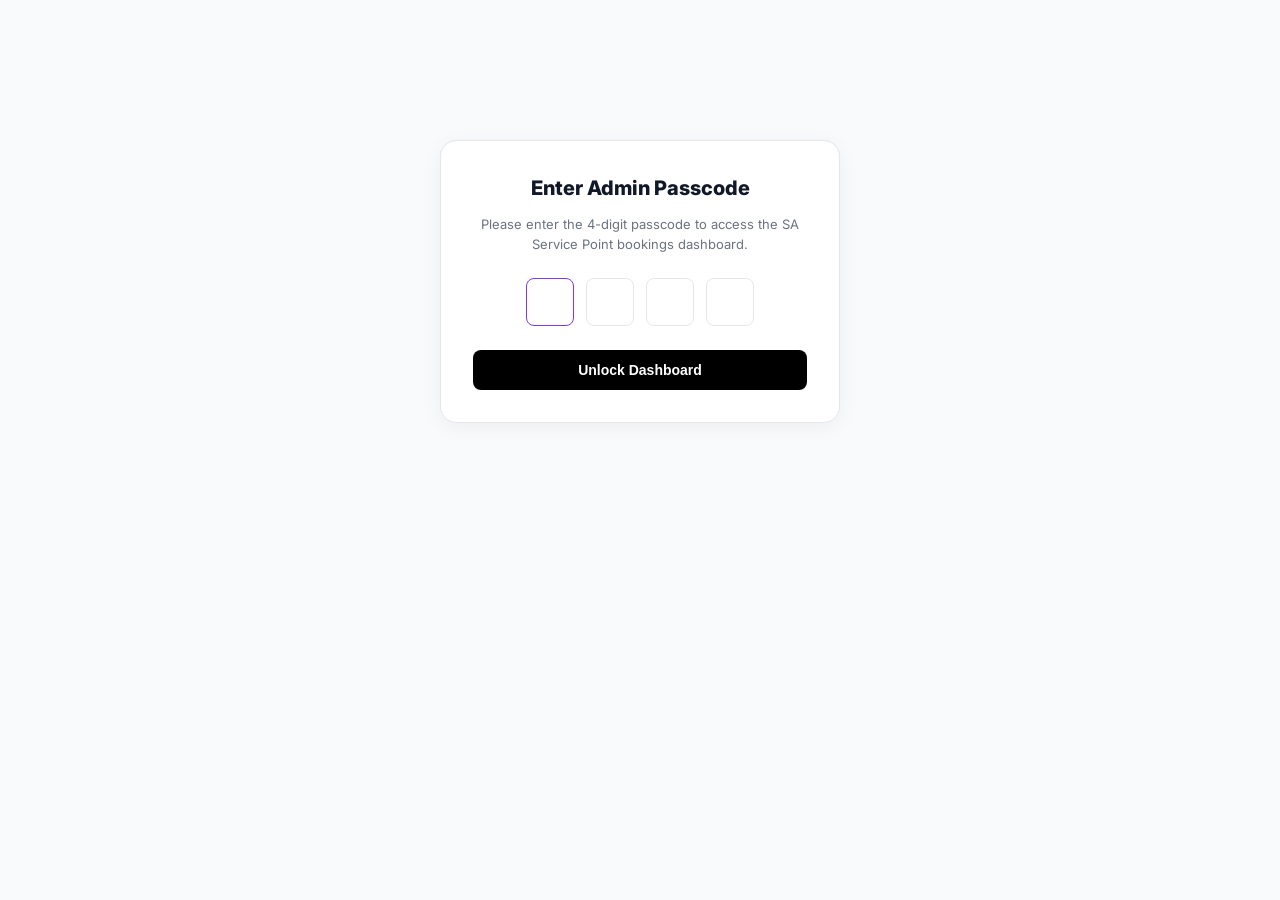
==== admin.html @ 6e25d8db "Full update: Urban Company desktop & mobile hero layout, isometric tank logo, vertical timeline step" ====
<!DOCTYPE html>
<html lang="en">
<head>
    <meta charset="UTF-8">
    <meta name="viewport" content="width=device-width, initial-scale=1.0">
    <title>SA Service Point - Admin Dashboard</title>
    <link href="https://fonts.googleapis.com/css2?family=Inter:wght@400;600;700;800&display=swap" rel="stylesheet">
    <style>
      :root {
        --primary: #000000;
        --accent: #7c3aed;
        --bg: #f9fafb;
        --card: #ffffff;
        --border: #e5e7eb;
        --text: #111827;
        --muted: #6b7280;
      }
      * { box-sizing: border-box; margin: 0; padding: 0; }
      body {
        font-family: 'Inter', sans-serif;
        background: var(--bg);
        color: var(--text);
        line-height: 1.5;
        padding: 40px 20px;
      }
      .container {
        max-width: 1000px;
        margin: 0 auto;
      }
      .header-row {
        display: flex;
        justify-content: space-between;
        align-items: center;
        margin-bottom: 32px;
        border-bottom: 1px solid var(--border);
        padding-bottom: 20px;
      }
      .brand-title {
        font-size: 22px;
        font-weight: 800;
        letter-spacing: -0.5px;
      }
      .header-actions {
        display: flex;
        gap: 12px;
      }
      .btn-back, .btn-action {
        padding: 10px 20px;
        background: #ffffff;
        border: 1px solid var(--border);
        border-radius: 8px;
        font-weight: 700;
        font-size: 13px;
        cursor: pointer;
        text-decoration: none;
        color: var(--text);
        transition: all 0.2s;
        display: inline-flex;
        align-items: center;
        gap: 6px;
      }
      .btn-back:hover, .btn-action:hover {
        background: #f9fafb;
        border-color: #d1d5db;
      }
      .btn-primary-action {
        background: var(--accent);
        color: #ffffff;
        border-color: var(--accent);
      }
      .btn-primary-action:hover {
        background: #6d28d9;
        border-color: #6d28d9;
      }
      /* Auth Screen */
      .auth-card {
        max-width: 400px;
        margin: 100px auto 0;
        background: var(--card);
        border: 1px solid var(--border);
        padding: 32px;
        border-radius: 16px;
        box-shadow: 0 4px 20px rgba(0,0,0,0.05);
        text-align: center;
      }
      .auth-card h2 {
        font-size: 20px;
        font-weight: 800;
        margin-bottom: 12px;
      }
      .auth-card p {
        font-size: 13px;
        color: var(--muted);
        margin-bottom: 24px;
      }
      .pin-container {
        display: flex;
        justify-content: center;
        gap: 12px;
        margin-bottom: 24px;
      }
      .pin-input {
        width: 48px;
        height: 48px;
        text-align: center;
        font-size: 20px;
        font-weight: 800;
        border: 1px solid var(--border);
        border-radius: 8px;
        outline: none;
      }
      .pin-input:focus {
        border-color: var(--accent);
      }
      .btn-submit {
        width: 100%;
        padding: 12px;
        background: var(--primary);
        color: #ffffff;
        border: none;
        border-radius: 8px;
        font-weight: 700;
        font-size: 14px;
        cursor: pointer;
      }
      /* Dashboard Metrics */
      .metrics-grid {
        display: grid;
        grid-template-columns: repeat(3, 1fr);
        gap: 20px;
        margin-bottom: 32px;
      }
      .metric-card {
        background: var(--card);
        border: 1px solid var(--border);
        padding: 24px;
        border-radius: 12px;
      }
      .metric-card h3 {
        font-size: 12px;
        font-weight: 700;
        color: var(--muted);
        text-transform: uppercase;
        margin-bottom: 8px;
      }
      .metric-card p {
        font-size: 28px;
        font-weight: 800;
      }
      /* Filters & Date Selection */
      .filters-row {
        background: var(--card);
        border: 1px solid var(--border);
        padding: 16px 20px;
        border-radius: 12px;
        margin-bottom: 24px;
        display: flex;
        justify-content: space-between;
        align-items: center;
        flex-wrap: wrap;
        gap: 16px;
      }
      .filters-left {
        display: flex;
        gap: 10px;
      }
      .filter-btn {
        padding: 8px 16px;
        border-radius: 8px;
        border: 1px solid var(--border);
        background: #ffffff;
        font-size: 13px;
        font-weight: 600;
        cursor: pointer;
        color: var(--muted);
        transition: all 0.2s;
      }
      .filter-btn.active {
        background: var(--primary);
        color: #ffffff;
        border-color: var(--primary);
      }
      .filter-date-box {
        display: flex;
        align-items: center;
        gap: 10px;
      }
      .date-input {
        padding: 8px 12px;
        border-radius: 8px;
        border: 1px solid var(--border);
        outline: none;
        font-family: inherit;
        font-size: 13px;
      }
      /* Booking Table */
      .table-card {
        background: var(--card);
        border: 1px solid var(--border);
        border-radius: 12px;
        overflow: hidden;
      }
      table {
        width: 100%;
        border-collapse: collapse;
        text-align: left;
      }
      th, td {
        padding: 16px 20px;
        border-bottom: 1px solid var(--border);
        font-size: 13px;
      }
      th {
        background: #f9fafb;
        font-weight: 700;
        color: var(--muted);
      }
      .status-select {
        padding: 6px 12px;
        border-radius: 6px;
        border: 1px solid var(--border);
        font-size: 12px;
        font-weight: 600;
        outline: none;
        background: #f9fafb;
      }
      /* Print Styling for PDF download */
      @media print {
        body {
          background: #ffffff;
          padding: 0;
          color: #000000;
        }
        #authScreen, .header-actions, .filters-row, .status-select {
          display: none !important;
        }
        #adminPanel {
          display: block !important;
        }
        .metric-card {
          border: 1px solid #000000;
        }
        table {
          border: 1px solid #000000;
        }
        th, td {
          border-bottom: 1px solid #000000;
        }
      }
    </style>
</head>
<body>

<div class="container">
    <!-- Auth Screen -->
    <div id="authScreen" class="auth-card">
        <h2>Enter Admin Passcode</h2>
        <p>Please enter the 4-digit passcode to access the SA Service Point bookings dashboard.</p>
        <div class="pin-container">
            <input type="password" class="pin-input" maxlength="1" autofocus>
            <input type="password" class="pin-input" maxlength="1">
            <input type="password" class="pin-input" maxlength="1">
            <input type="password" class="pin-input" maxlength="1">
        </div>
        <button class="btn-submit" onclick="verifyAuth()">Unlock Dashboard</button>
    </div>

    <!-- Admin Panel Screen (Hidden by default) -->
    <div id="adminPanel" style="display:none">
        <div class="header-row">
            <div class="brand-title">SA Service Point Admin Panel</div>
            <div class="header-actions">
                <button class="btn-action btn-primary-action" onclick="window.print()">Download PDF Report</button>
                <a href="index.html" class="btn-back">← Go Back</a>
            </div>
        </div>

        <div class="metrics-grid">
            <div class="metric-card">
                <h3>Total Bookings</h3>
                <p id="statTotal">0</p>
            </div>
            <div class="metric-card">
                <h3>Pending Jobs</h3>
                <p id="statPending" style="color:var(--accent)">0</p>
            </div>
            <div class="metric-card">
                <h3>Completed Jobs</h3>
                <p id="statCompleted" style="color:#059669">0</p>
            </div>
        </div>

        <!-- Filter Row -->
        <div class="filters-row">
            <div class="filters-left">
                <button class="filter-btn active" data-filter="all" onclick="filterByStatus('all', this)">All</button>
                <button class="filter-btn" data-filter="Pending" onclick="filterByStatus('Pending', this)">Pending</button>
                <button class="filter-btn" data-filter="Completed" onclick="filterByStatus('Completed', this)">Completed</button>
            </div>
            <div class="filter-date-box">
                <label for="filterDate" style="font-size:13px;font-weight:600">Date Filter:</label>
                <input type="date" id="filterDate" class="date-input" onchange="loadAdminBookings()">
            </div>
        </div>

        <div class="table-card">
            <table>
                <thead>
                    <tr>
                        <th>Date & Slot</th>
                        <th>Customer</th>
                        <th>Service</th>
                        <th>Address</th>
                        <th>Status</th>
                    </tr>
                </thead>
                <tbody id="bookingsTableBody">
                    <tr>
                        <td colspan="5" style="text-align:center;color:var(--muted)">No bookings found.</td>
                    </tr>
                </tbody>
            </table>
        </div>
    </div>
</div>

<script>
    // Handle Passcode Input Advance
    const inputs = document.querySelectorAll(".pin-input");
    inputs.forEach((input, index) => {
        input.addEventListener("input", (e) => {
            if (e.target.value.length === 1 && index < inputs.length - 1) {
                inputs[index + 1].focus();
            }
        });
        input.addEventListener("keydown", (e) => {
            if (e.key === "Backspace" && e.target.value.length === 0 && index > 0) {
                inputs[index - 1].focus();
            }
        });
    });

    let currentFilter = "all";

    function verifyAuth() {
        let pin = "";
        inputs.forEach(input => pin += input.value);
        if (pin === "1234") {
            document.getElementById("authScreen").style.display = "none";
            document.getElementById("adminPanel").style.display = "block";
            loadAdminBookings();
        } else {
            alert("Incorrect passcode! Hint: 1234");
            inputs.forEach(input => input.value = "");
            inputs[0].focus();
        }
    }

    function filterByStatus(status, btn) {
        document.querySelectorAll(".filter-btn").forEach(b => b.classList.remove("active"));
        btn.classList.add("active");
        currentFilter = status;
        loadAdminBookings();
    }

    function loadAdminBookings() {
        let bookings = JSON.parse(localStorage.getItem("sa_bookings") || "[]");
        
        // Date Filter
        const dateVal = document.getElementById("filterDate").value;
        if (dateVal) {
            bookings = bookings.filter(b => b.date === dateVal);
        }

        // Status Filter
        if (currentFilter !== "all") {
            bookings = bookings.filter(b => b.status === currentFilter);
        }

        document.getElementById("statTotal").textContent = bookings.length;
        const pending = bookings.filter(b => b.status === "Pending").length;
        const completed = bookings.filter(b => b.status === "Completed").length;
        document.getElementById("statPending").textContent = pending;
        document.getElementById("statCompleted").textContent = completed;

        const tbody = document.getElementById("bookingsTableBody");
        if (bookings.length === 0) {
            tbody.innerHTML = `<tr><td colspan="5" style="text-align:center;color:var(--muted)">No bookings match filters.</td></tr>`;
            return;
        }

        tbody.innerHTML = bookings.map((b, idx) => `
            <tr>
                <td><strong>${b.date}</strong><br><small style="color:var(--muted)">${b.slot}</small></td>
                <td><strong>${b.name}</strong><br><small style="color:var(--muted)">${b.phone}</small></td>
                <td><span style="font-weight:600">${b.service}</span></td>
                <td>${b.address}</td>
                <td>
                    <select class="status-select" onchange="updateStatus('${b.id || idx}', this.value)">
                        <option value="Pending" ${b.status === "Pending" ? "selected" : ""}>Pending</option>
                        <option value="Completed" ${b.status === "Completed" ? "selected" : ""}>Completed</option>
                        <option value="Cancelled" ${b.status === "Cancelled" ? "selected" : ""}>Cancelled</option>
                    </select>
                </td>
            </tr>
        `).join("");
    }

    window.updateStatus = function(idOrIdx, status) {
        const bookings = JSON.parse(localStorage.getItem("sa_bookings") || "[]");
        
        // Find by unique ID first, fall back to index
        let targetIdx = bookings.findIndex(b => b.id === idOrIdx);
        if (targetIdx === -1 && bookings[idOrIdx]) {
            targetIdx = idOrIdx;
        }

        if (targetIdx > -1 && bookings[targetIdx]) {
            bookings[targetIdx].status = status;
            localStorage.setItem("sa_bookings", JSON.stringify(bookings));
            loadAdminBookings();
        }
    };
</script>
</body>
</html>
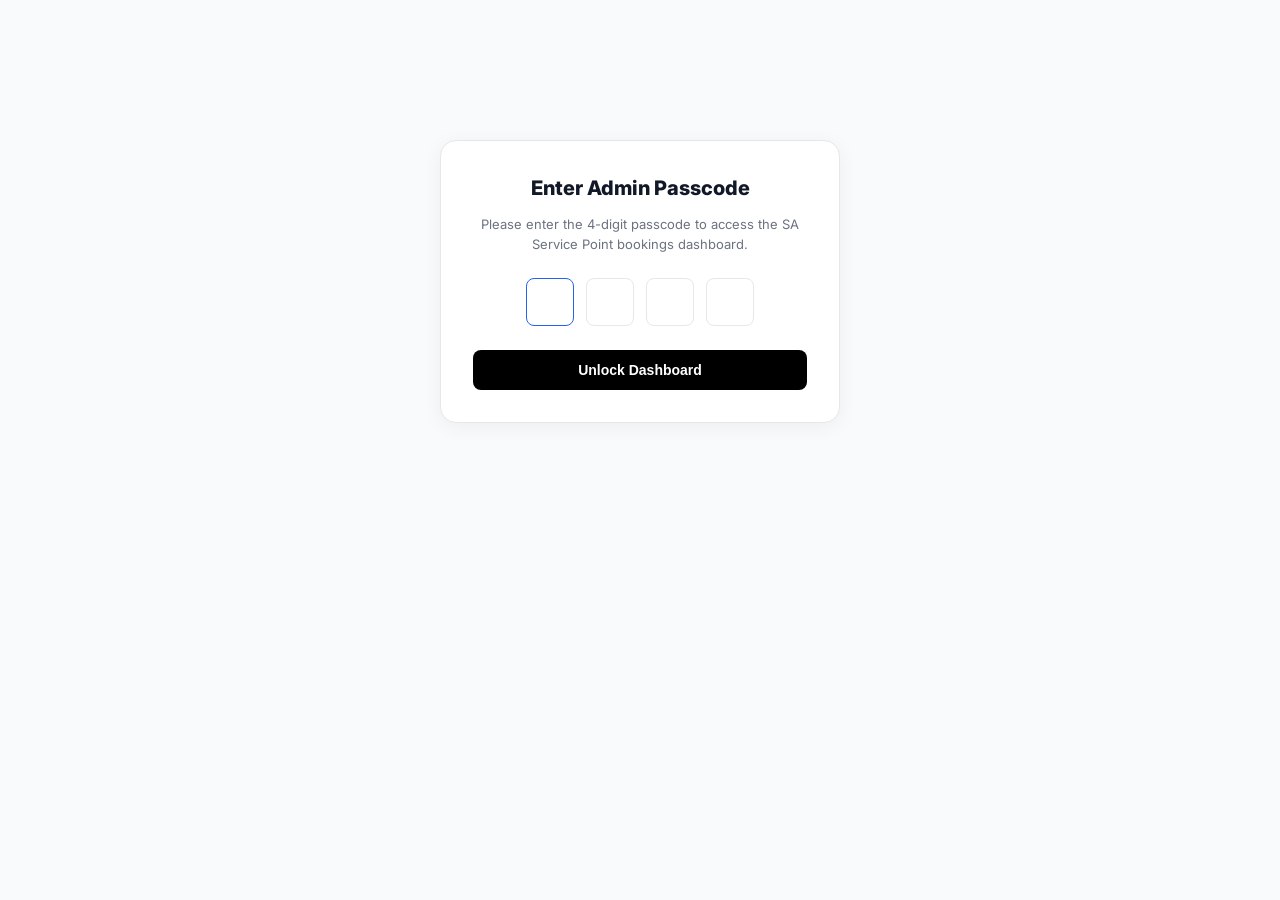
==== commit 7bf29790: "Replace purple accents with professional Royal Blue color palette across the entire codebase" ====
--- a/admin.html
+++ b/admin.html
@@ -8,7 +8,7 @@
     <style>
       :root {
         --primary: #000000;
-        --accent: #7c3aed;
+        --accent: #2563eb;
         --bg: #f9fafb;
         --card: #ffffff;
         --border: #e5e7eb;
@@ -363,9 +363,28 @@
         loadAdminBookings();
     }
 
-    function loadAdminBookings() {
-        let bookings = JSON.parse(localStorage.getItem("sa_bookings") || "[]");
+    async function loadAdminBookings() {
+        let serverBookings = [];
+        try {
+            const res = await fetch("/api/bookings");
+            const data = await res.json();
+            if (data.success && Array.isArray(data.bookings)) {
+                serverBookings = data.bookings;
+            }
+        } catch (e) {
+            console.log("Server fetch error, falling back to local dataset", e);
+        }
+
+        const localBookings = JSON.parse(localStorage.getItem("sa_bookings") || "[]");
         
+        // Merge server and local bookings uniquely by ID
+        const map = new Map();
+        [...serverBookings, ...localBookings].forEach(item => {
+            if (item && item.id) map.set(item.id, item);
+        });
+        
+        let bookings = Array.from(map.values());
+
         // Date Filter
         const dateVal = document.getElementById("filterDate").value;
         if (dateVal) {
@@ -391,7 +410,7 @@
 
         tbody.innerHTML = bookings.map((b, idx) => `
             <tr>
-                <td><strong>${b.date}</strong><br><small style="color:var(--muted)">${b.slot}</small></td>
+                <td><strong>${b.date}</strong><br><small style="color:var(--muted)">${b.slot || b.time || ''}</small></td>
                 <td><strong>${b.name}</strong><br><small style="color:var(--muted)">${b.phone}</small></td>
                 <td><span style="font-weight:600">${b.service}</span></td>
                 <td>${b.address}</td>
@@ -406,20 +425,25 @@
         `).join("");
     }
 
-    window.updateStatus = function(idOrIdx, status) {
-        const bookings = JSON.parse(localStorage.getItem("sa_bookings") || "[]");
-        
-        // Find by unique ID first, fall back to index
-        let targetIdx = bookings.findIndex(b => b.id === idOrIdx);
-        if (targetIdx === -1 && bookings[idOrIdx]) {
-            targetIdx = idOrIdx;
-        }
-
-        if (targetIdx > -1 && bookings[targetIdx]) {
-            bookings[targetIdx].status = status;
-            localStorage.setItem("sa_bookings", JSON.stringify(bookings));
-            loadAdminBookings();
-        }
+    window.updateStatus = async function(idOrIdx, status) {
+        try {
+            await fetch("/api/bookings", {
+                method: "PUT",
+                headers: { "Content-Type": "application/json" },
+                body: JSON.stringify({ id: idOrIdx, status })
+            });
+        } catch (e) {
+            console.log("Server update error", e);
+        }
+
+        const localBookings = JSON.parse(localStorage.getItem("sa_bookings") || "[]");
+        let targetIdx = localBookings.findIndex(b => b.id === idOrIdx);
+        if (targetIdx > -1) {
+            localBookings[targetIdx].status = status;
+            localStorage.setItem("sa_bookings", JSON.stringify(localBookings));
+        }
+
+        loadAdminBookings();
     };
 </script>
 </body>
